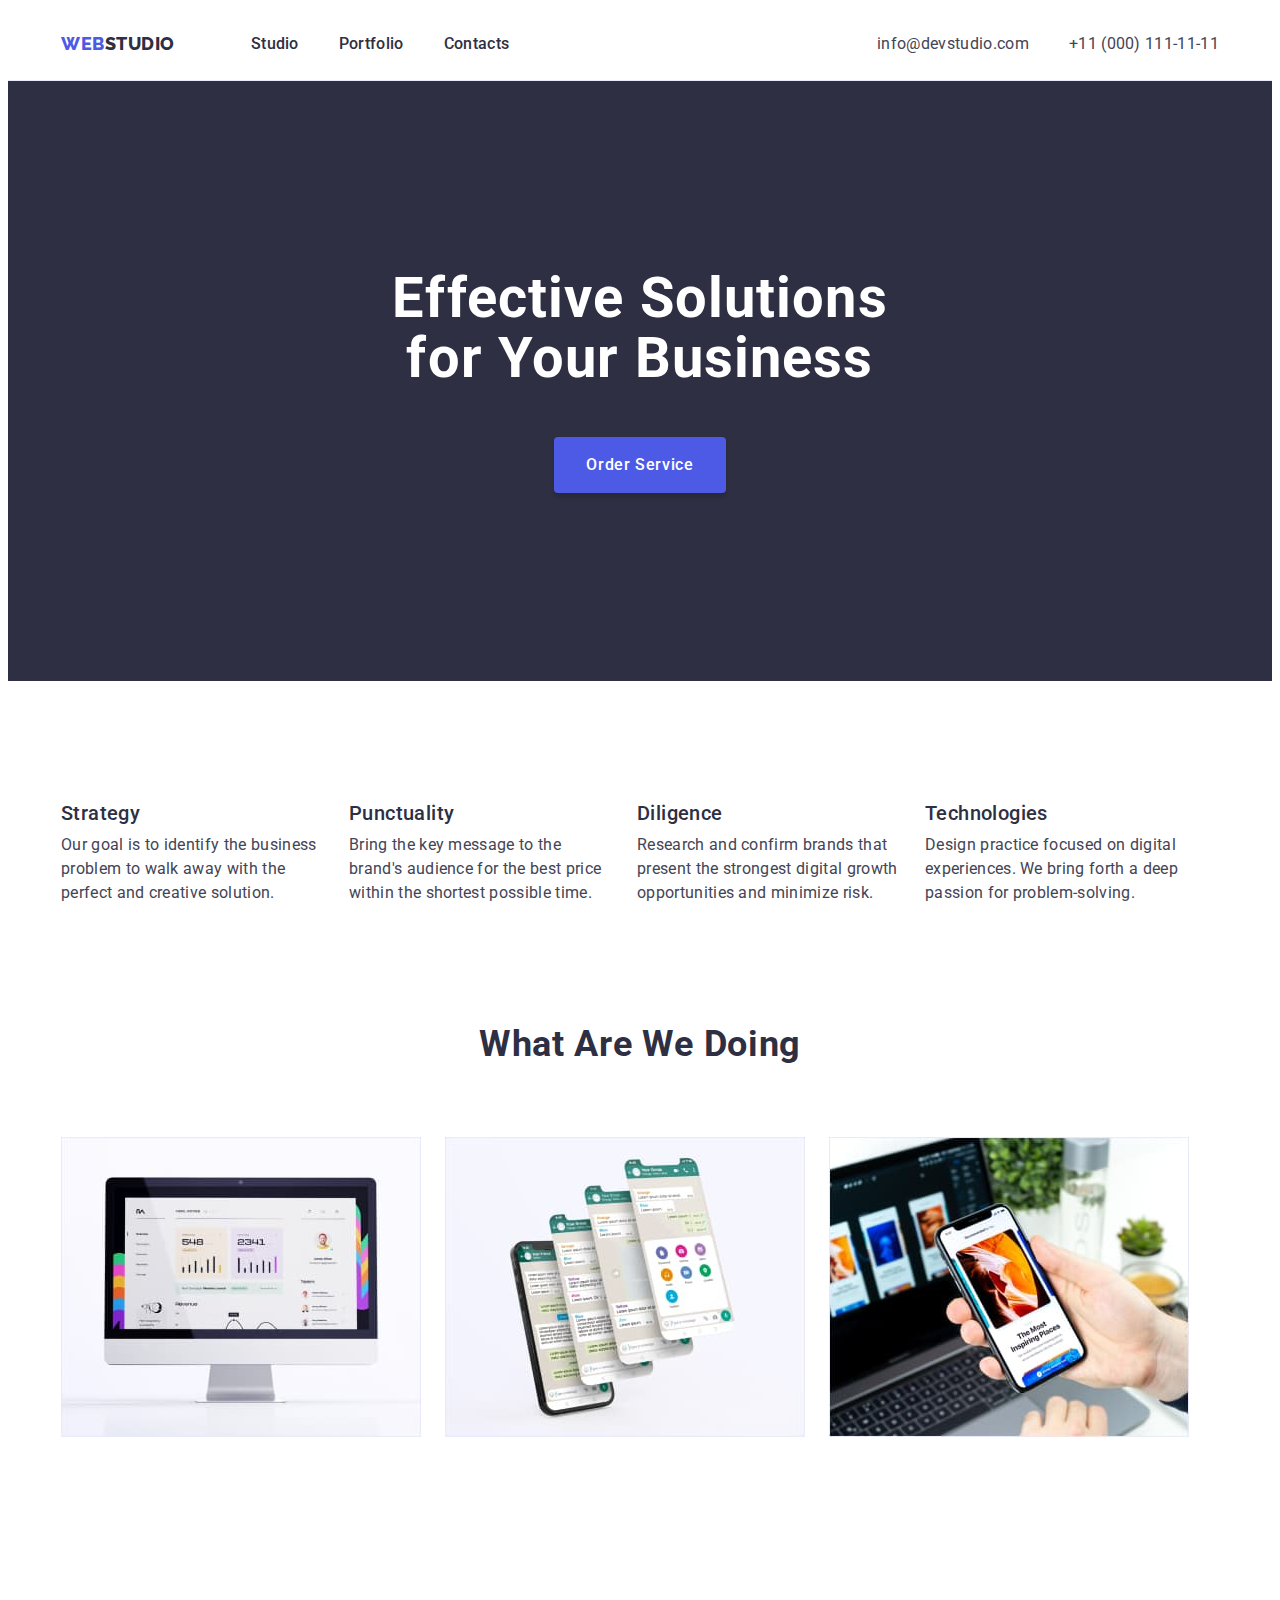
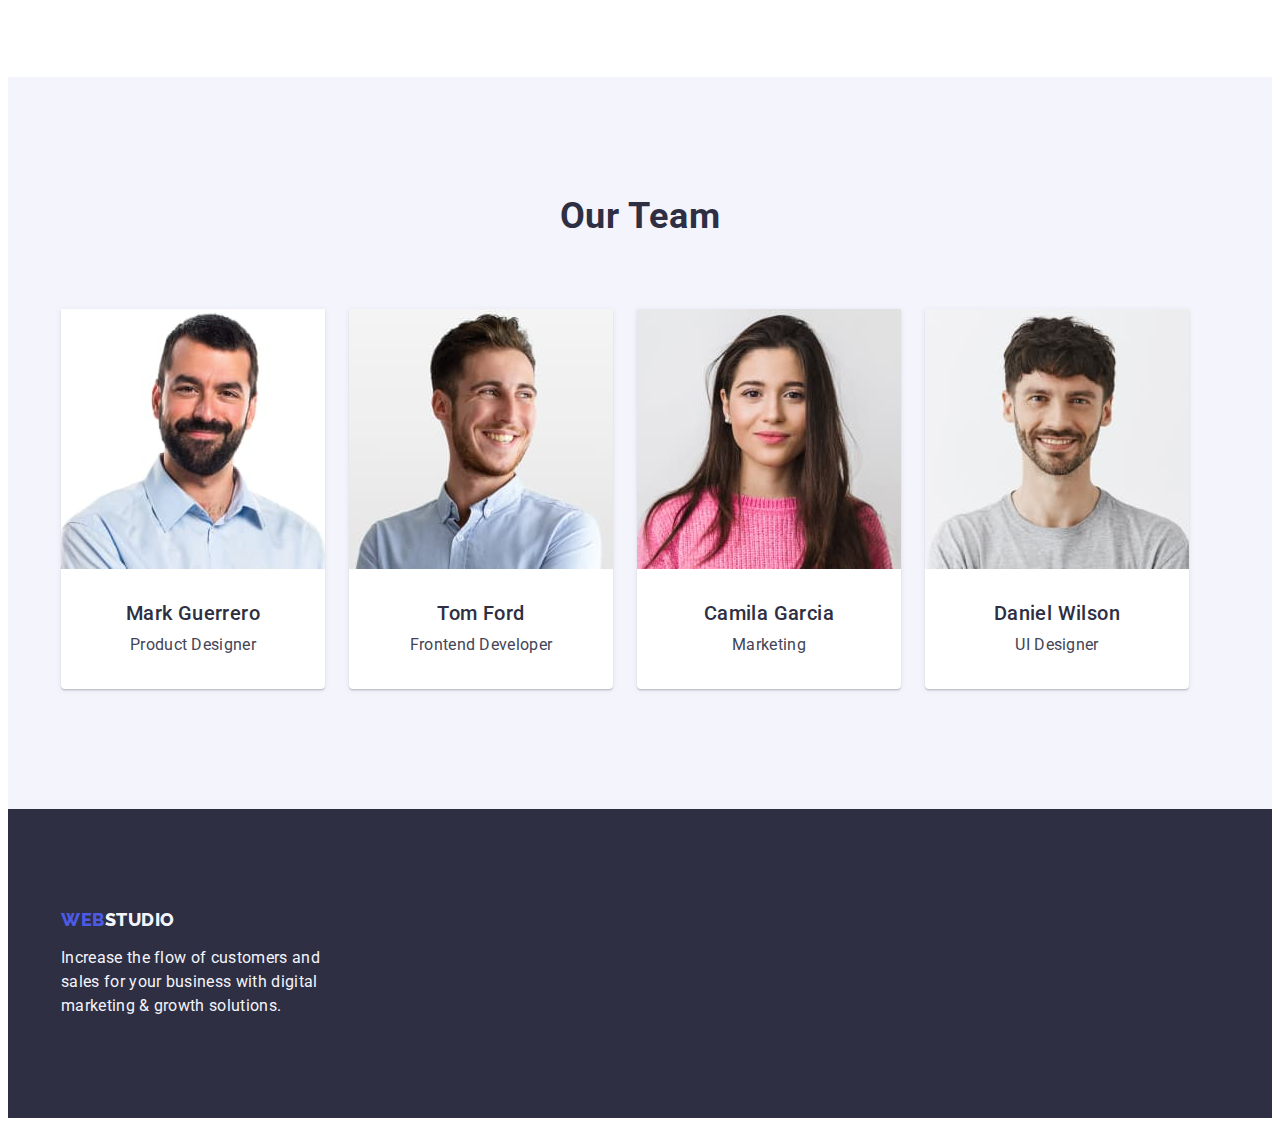
==== index.html @ 3fe398a9 "Initial commit" ====
<!DOCTYPE html>
<html lang="en">
  <head>
    <meta charset="UTF-8" />
    <meta http-equiv="X-UA-Compatible" content="IE=edge" />
    <meta name="viewport" content="width=device-width, initial-scale=1.0" />
    <title>WebStudio</title>
    <link rel="preconnect" href="https://fonts.googleapis.com" />
    <link rel="preconnect" href="https://fonts.gstatic.com" crossorigin />
    <link
      href="https://fonts.googleapis.com/css2?family=Raleway:wght@800&family=Roboto:wght@400;500;700&display=swap"
      rel="stylesheet"
    />
    <link
      rel="stylesheet"
      href="https://cdnjs.cloudflare.com/ajax/libs/modern-normalize/2.0.0/modern-normalize.min.css"
      integrity="sha512-4xo8blKMVCiXpTaLzQSLSw3KFOVPWhm/TRtuPVc4WG6kUgjH6J03IBuG7JZPkcWMxJ5huwaBpOpnwYElP/m6wg=="
      crossorigin="anonymous"
      referrerpolicy="no-referrer"
    />
    <link rel="stylesheet" href="./css/styles.css" />
  </head>
  <body>
    <header class="header">
      <div class="container">
        <nav class="navigation">
          <a href="./index.html" class="link logo"
            >Web<span class="logo-part">Studio</span></a
          >
          <ul class="list nav">
            <li class="list-item">
              <a class="link nav-item" href="./index.html">Studio</a>
            </li>
            <li class="list-item">
              <a class="link nav-item" href="./portfolio.html">Portfolio</a>
            </li>
            <li class="list-item">
              <a class="link nav-item" href="">Contacts</a>
            </li>
          </ul>
        </nav>
        <address class="address">
          <ul class="list address">
            <li class="address-item">
              <a href="mailto:info@devstudio.com" class="link address"
                >info@devstudio.com</a
              >
            </li>
            <li class="address-item">
              <a href="tel:+110001111111" class="link address"
                >+11 (000) 111-11-11</a
              >
            </li>
          </ul>
        </address>
      </div>
    </header>
    <main>
      <!-- Hero -->

      <section class="hero">
        <div class="container">
          <h1 class="hero-title">Effective Solutions for Your Business</h1>
          <button type="button" class="main-button">Order Service</button>
        </div>
      </section>

      <!-- Advantages -->

      <section class="characteristics">
        <div class="container">
          <h2 class="visually-hidden">Advantages</h2>
          <ul class="list list-characteristics">
            <li class="characteristics-item">
              <h3 class="advantages-title">Strategy</h3>
              <p class="advantages-description">
                Our goal is to identify the business problem to walk away with
                the perfect and creative solution.
              </p>
            </li>
            <li class="characteristics-item">
              <h3 class="advantages-title">Punctuality</h3>
              <p class="advantages-description">
                Bring the key message to the brand's audience for the best price
                within the shortest possible time.
              </p>
            </li>
            <li class="characteristics-item">
              <h3 class="advantages-title">Diligence</h3>
              <p class="advantages-description">
                Research and confirm brands that present the strongest digital
                growth opportunities and minimize risk.
              </p>
            </li>
            <li class="characteristics-item">
              <h3 class="advantages-title">Technologies</h3>
              <p class="advantages-description">
                Design practice focused on digital experiences. We bring forth a
                deep passion for problem-solving.
              </p>
            </li>
          </ul>
        </div>
      </section>

      <!-- What are we doing -->

      <section class="activities">
        <div class="container">
          <h2 class="section-header">What are we doing</h2>
          <ul class="list activities">
            <li class="activities-item">
              <img
                src="./images/main/wwad1.jpg"
                alt="desktop site"
                width="360"
                height="300"
                class="activities-pic"
              />
            </li>
            <li class="activities-item">
              <img
                src="./images/main/wwad2.jpg"
                alt="mobile app"
                width="360"
                height="300"
              />
            </li>
            <li class="activities-item">
              <img
                src="./images/main/wwad3.jpg"
                alt="mobile site"
                width="360"
                height="300"
              />
            </li>
          </ul>
        </div>
      </section>

      <!-- Our team -->

      <section class="team-section">
        <div class="container">
          <h2 class="section-header">Our Team</h2>
          <ul class="list team">
            <li class="employee-card">
              <img
                src="./images/main/emloyee-mark-guerrero.jpg"
                alt="emloyee mark guerrero"
                width="264"
                height="260"
                class="employee-photo"
              />
              <div class="employee-description">
                <h3 class="employee">Mark Guerrero</h3>
                <p class="possition">Product Designer</p>
              </div>
            </li>
            <li class="employee-card">
              <img
                src="./images/main/employee-tom-ford.jpg"
                alt="employee tom ford"
                width="264"
                height="260"
                class="employee-photo"
              />
              <div class="employee-description">
                <h3 class="employee">Tom Ford</h3>
                <p class="possition">Frontend Developer</p>
              </div>
            </li>
            <li class="employee-card">
              <img
                src="./images/main/emloyee-camila-garcia.jpg"
                alt="emloyee camila garcia"
                width="264"
                height="260"
                class="employee-photo"
              />
              <div class="employee-description">
                <h3 class="employee">Camila Garcia</h3>
                <p class="possition">Marketing</p>
              </div>
            </li>
            <li class="employee-card">
              <img
                src="./images/main/employee-daniel-wilson.jpg"
                alt="employee daniel wilson"
                width="264"
                height="260"
                class="employee-photo"
              />
              <div class="employee-description">
                <h3 class="employee">Daniel Wilson</h3>
                <p class="possition">UI Designer</p>
              </div>
            </li>
          </ul>
        </div>
      </section>
    </main>
    <footer class="footer">
      <div class="container">
        <a href="./index.html" class="link logo"
          >Web<span class="logo-part-bottom">Studio</span></a
        >
        <p class="footer-text">
          Increase the flow of customers and sales for your business with
          digital marketing & growth solutions.
        </p>
      </div>
    </footer>
  </body>
</html>
---- css/styles.css ----
/* Colors */

/* --accent-color: #4D5AE5;
 --dark-background-color: #2E2F42;
 --main-background-color: #FFFFFF; 
 --light-background-color: #F4F4FD;
 --light-accent-color: #E7E9FC;
 --text-color: #434455 */

:root {
  --accent-color: #4d5ae5;
  --dark-background-color: #2e2f42;
  --main-background-color: #ffffff;
  --light-background-color: #f4f4fd;
  --light-accent-color: #e7e9fc;
  --text-color: #434455;
  --active: #404bbf;
}

body {
  background-color: var(--main-background-color);
  font-family: Roboto, sans-serif;
  color: var(--text-color);
}

.link {
  text-decoration: none;
}

.list {
  list-style: none;
}

p,
h1,
h2,
h3,
h4,
h5,
h6,
ul,
ol {
  margin: 0;
  padding: 0;
}

img {
  display: block;
}

.container {
  width: 1158px;
  padding-left: 15px;
  padding-right: 15px;
  margin: 0 auto;
  /* outline: 2px solid tomato; */
}
/* Header */

.header {
  border-bottom: 1px solid var(--light-accent-color);
}

.header .container {
  display: flex;
  justify-content: space-between;
  align-items: center;
}

.logo {
  font-family: "Raleway", sans-serif;
  text-decoration: none;
  font-weight: 800;
  font-size: 18px;
  line-height: 1.17;
  letter-spacing: 0.03em;
  text-transform: uppercase;
  color: var(--accent-color);
}

.logo .logo-part {
  color: var(--dark-background-color);
}

.link.logo {
  margin-right: 76px;
}

.navigation {
  display: flex;
  align-items: center;
}

.nav-item {
  display: block;
  padding-top: 24px;
  padding-bottom: 24px;
  font-weight: 500;
  font-size: 16px;
  line-height: 1.5;
  letter-spacing: 0.02em;
  text-transform: capitalize;
  color: var(--dark-background-color);
}

.nav-item:hover,
.nav-item:focus {
  color: var(--active);
}

.list.nav {
  display: flex;
}

.list-item:not(:last-child) {
  margin-right: 40px;
}

.address {
  font-style: normal;
  font-size: 1.5;
  line-height: 24px;
  letter-spacing: 0.02em;
  color: var(--text-color);
}

.address:hover,
.address:focus {
  color: var(--active);
}

.list.address {
  display: flex;
}

.address-item:not(:last-child) {
  margin-right: 40px;
}

/* Hero */

.hero {
  background-color: var(--dark-background-color);
  padding-top: 188px;
  padding-bottom: 188px;
}

.hero-title {
  font-weight: 700;
  font-size: 56px;
  line-height: 1.07;
  letter-spacing: 0.02em;
  text-align: center;
  color: var(--main-background-color);
  max-width: 496px;
  margin: 0 auto 48px;
}

.main-button {
  display: block;
  padding: 16px 32px;
  margin: 0 auto;
  height: 56;
  min-width: 169px;

  font-family: "Roboto", sans-serif;
  font-weight: 500;
  font-size: 16px;
  line-height: 1.5;
  letter-spacing: 0.04em;
  text-align: center;

  color: var(--main-background-color);
  background-color: var(--accent-color);
  box-shadow: 0px 4px 4px rgba(0, 0, 0, 0.15);
  border-radius: 4px;
  border: none;
  cursor: pointer;
}

.main-button:hover,
.main-button:focus {
  background-color: var(--active);
  cursor: pointer;
}

/* Advantages */

.visually-hidden {
  position: absolute;
  width: 1px;
  height: 1px;
  margin: -1px;
  border: 0;
  padding: 0;
  white-space: nowrap;
  clip-path: inset(100%);
  clip: rect(0 0 0 0);
  overflow: hidden;
}

.advantages-title {
  font-weight: 500;
  font-size: 20px;
  line-height: 1.2;
  letter-spacing: 0.02em;
  color: var(--dark-background-color);
  margin-bottom: 8px;
}

.advantages-description {
  font-size: 16px;
  line-height: 1.5;
  letter-spacing: 0.02em;
  color: var(--text-color);
  width: 264px;
}

.list-characteristics {
  display: flex;
  gap: 24px;
}

.characteristics {
  padding-top: 120px;
  padding-bottom: 120px;
}

/* What are we doing */

.activities {
  padding-bottom: 120px;
}

.list.activities {
  display: flex;
  /* justify-content: space-between; */
  gap: 24px;
}

.activities-pic {
  display: block;
}

/* Our team */

.list.team {
  display: flex;
  gap: 24px;
}

.team-section {
  background-color: var(--light-background-color);
  padding: 120px 0;
}

.section-header {
  font-weight: 700;
  font-size: 36px;
  line-height: 1.11;
  text-align: center;
  letter-spacing: 0.02em;
  text-transform: capitalize;
  color: var(--dark-background-color);
  margin: 0 auto 72px;
}

.employee-card {
  background-color: var(--main-background-color);
  box-shadow: 0px 1px 6px rgba(46, 47, 66, 0.08),
    0px 1px 1px rgba(46, 47, 66, 0.16), 0px 2px 1px rgba(46, 47, 66, 0.08);
  border-radius: 0px 0px 4px 4px;
}

.employee-description {
  padding: 32px 16px;
}

.employee {
  font-weight: 500;
  font-size: 20px;
  line-height: 1.2;
  text-align: center;
  letter-spacing: 0.02em;
  color: var(--dark-background-color);
  margin-bottom: 8px;
}

.possition {
  font-size: 16px;
  line-height: 1.5;
  text-align: center;
  letter-spacing: 0.02em;
  color: var(--text-color);
}

/* Footer */

.footer .link.logo {
  display: inline-block;
  margin-bottom: 16px;
  margin-right: 0;
}

.footer {
  background-color: var(--dark-background-color);
  padding-top: 100px;
  padding-bottom: 100px;
}

.logo-part-bottom {
  color: var(--light-background-color);
}

.footer-text {
  font-size: 16px;
  line-height: 1.5;
  letter-spacing: 0.02em;
  color: var(--light-background-color);
  width: 264px;
}

/* Portfolio */

.portfolio-section {
  padding-top: 96px;
  padding-bottom: 120px;
}

.filter.list {
  display: flex;
  margin-bottom: 72px;
  justify-content: center;
  gap: 24px;
}

.portfolio-button {
  font-family: "Roboto", sans-serif;
  font-weight: 500;
  font-size: 16px;
  line-height: 1.5;
  text-align: center;
  letter-spacing: 0.04em;
  color: var(--accent-color);
  background-color: var(--light-background-color);
  border: 1px solid var(--light-accent-color);
  border-radius: 4px;
  padding: 12px 24px;
}

.portfolio-button:hover,
.portfolio-button:focus {
  color: var(--main-background-color);
  background-color: var(--active);
  cursor: pointer;
  border: 1px solid transparent;
  box-shadow: 0px 3px 1px rgba(0, 0, 0, 0.1), 0px 2px 1px rgba(0, 0, 0, 0.08),
    0px 2px 2px rgba(0, 0, 0, 0.12);
}

.list.portfolio {
  display: flex;
  flex-wrap: wrap;
  row-gap: 48px;
  column-gap: 24px;
  /* margin-bottom: 120px; */
}

.card {
  flex-basis: calc((100% - 48px) / 3);
}

.card-picture {
  display: block;
}

.card-descr {
  /* padding-top: 32px;
  padding-bottom: 32px;
  padding-left: 16px; */
  padding: 32px 16px;
  border-left: 1px solid var(--light-accent-color);
  border-right: 1px solid var(--light-accent-color);
  border-bottom: 1px solid var(--light-accent-color);
}

.cart-title {
  font-weight: 500;
  font-size: 20px;
  line-height: 1.2;
  letter-spacing: 0.02em;
  color: var(--dark-background-color);
  margin-bottom: 8px;
}

.card-text {
  font-size: 16px;
  line-height: 1.5;
  letter-spacing: 0.02em;
  color: var(--text-color);
}
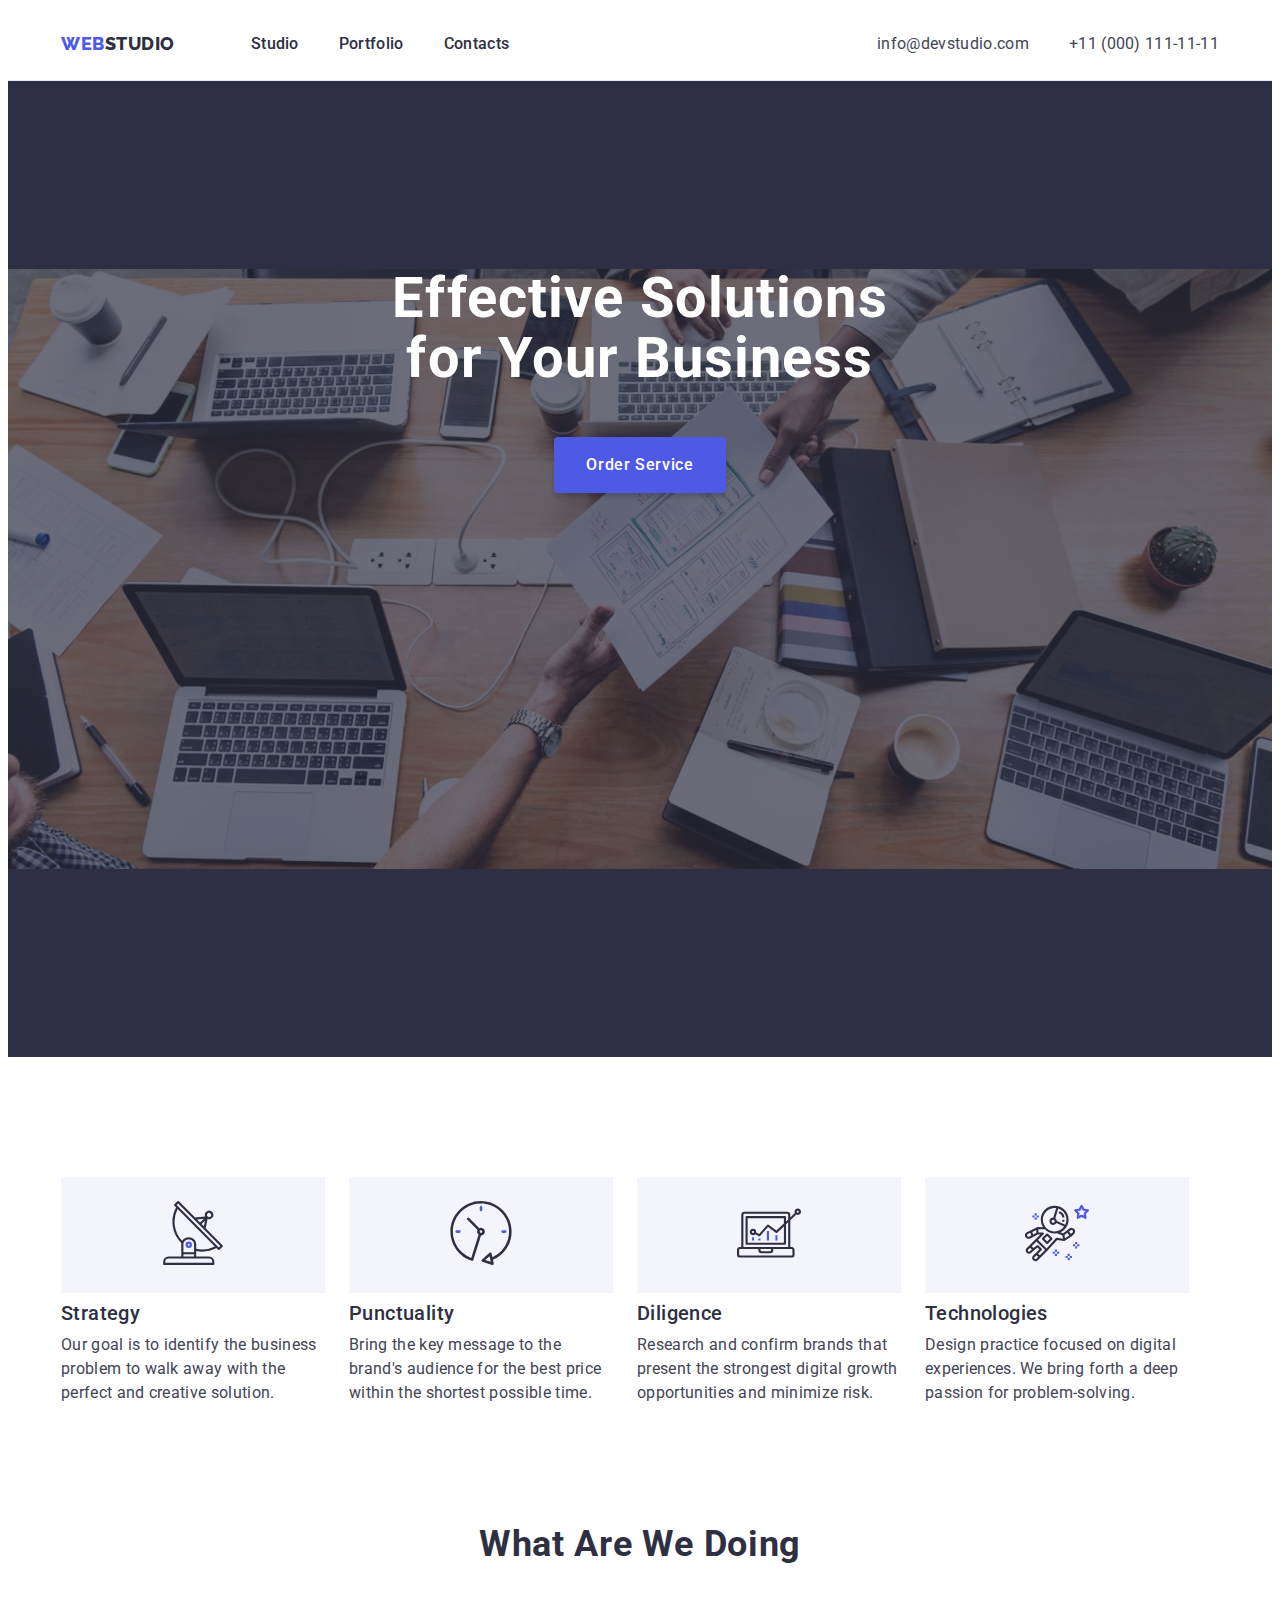
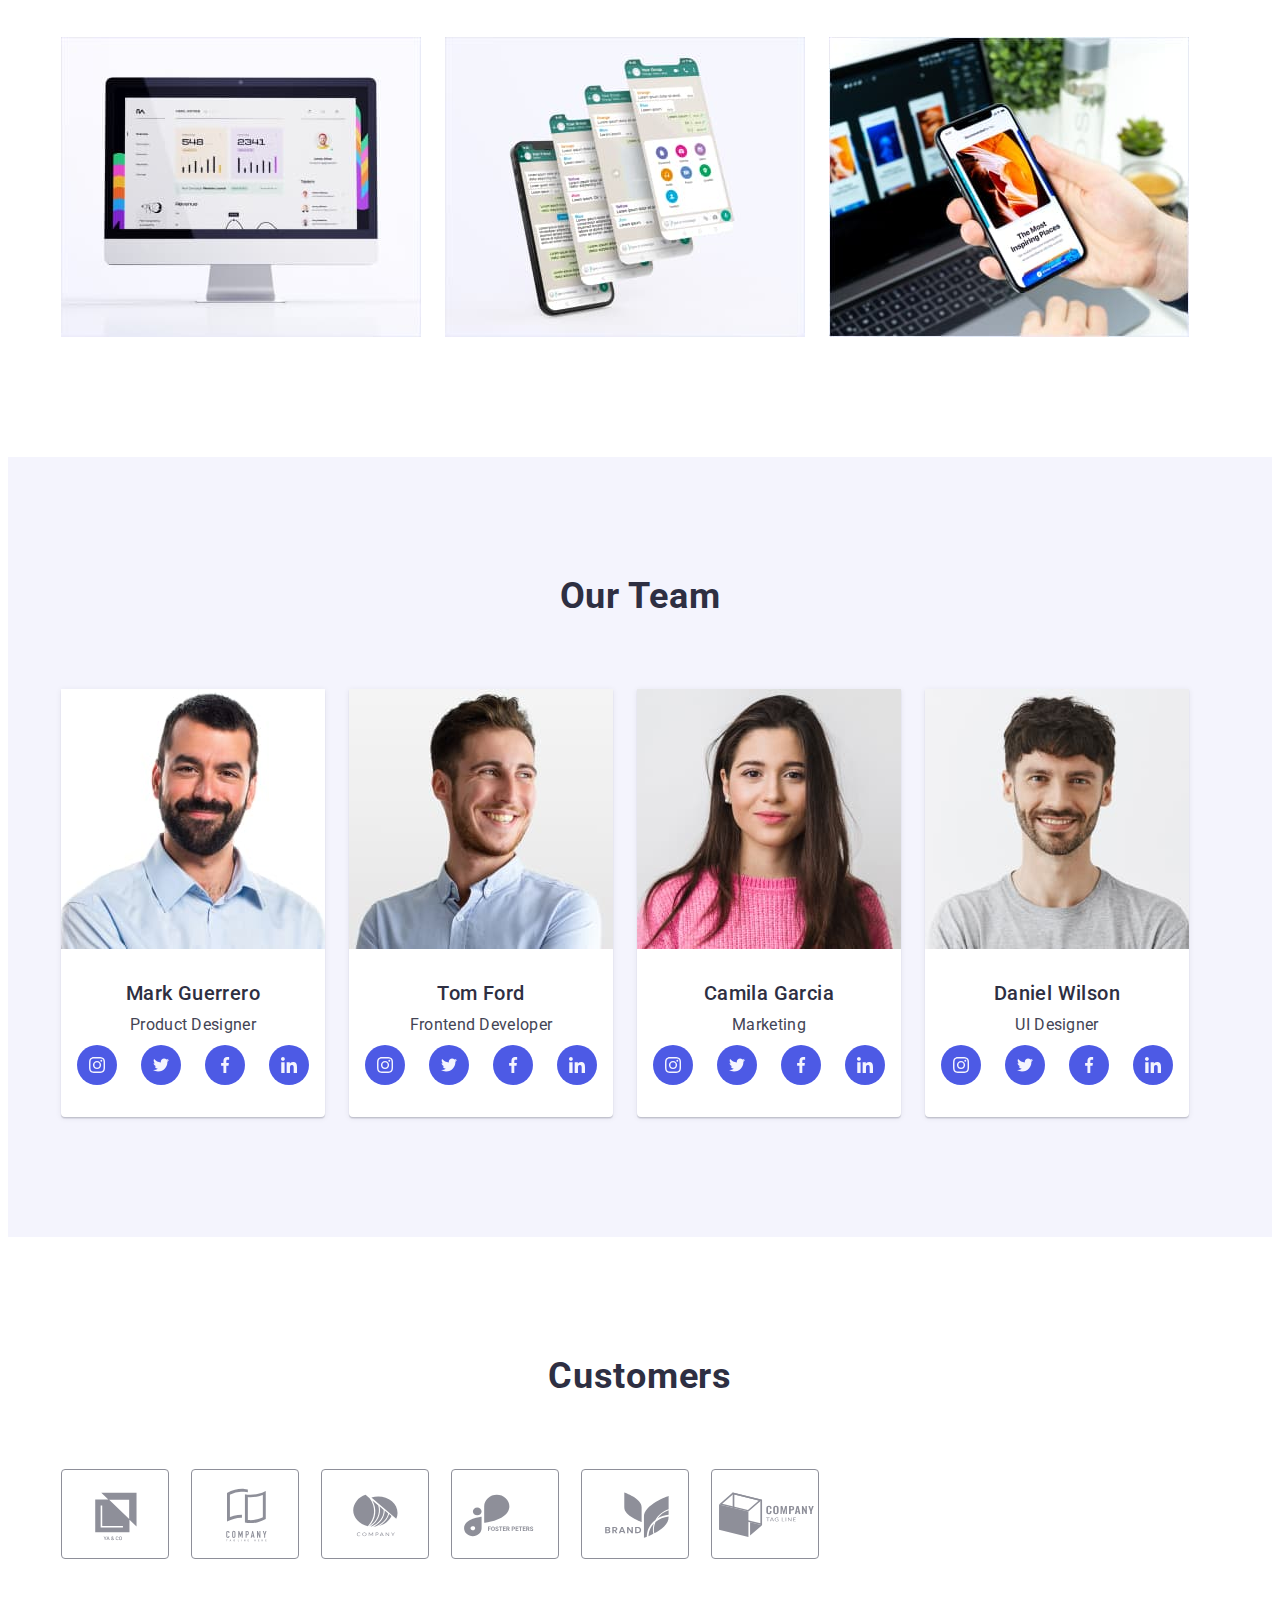
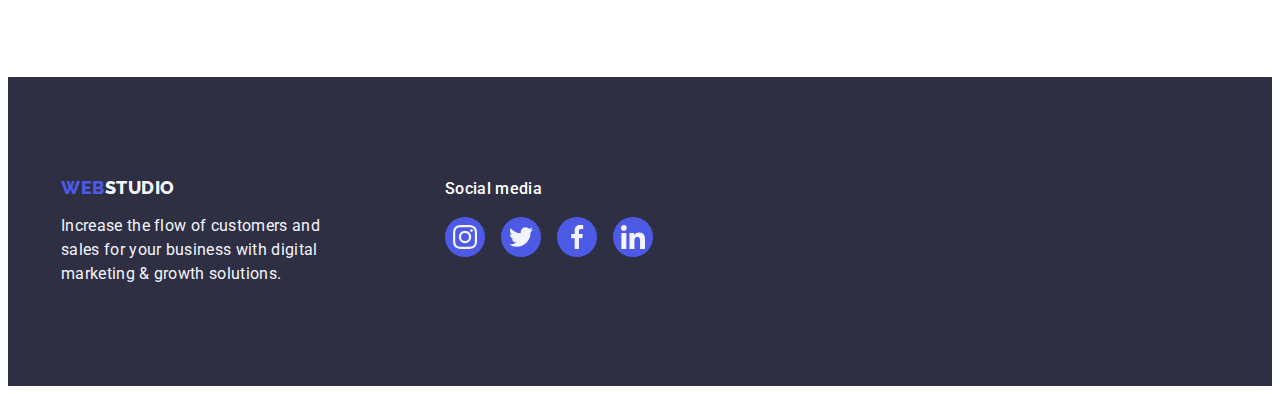
==== commit 0d94056e: "hw_4" ====
--- a/index.html
+++ b/index.html
@@ -72,6 +72,11 @@
           <h2 class="visually-hidden">Advantages</h2>
           <ul class="list list-characteristics">
             <li class="characteristics-item">
+              <div class="characteristics-icon">
+                <svg width="64px" height="64px">
+                  <use href="./images/symbol-defs.svg#antenna"></use>
+                </svg>
+              </div>
               <h3 class="advantages-title">Strategy</h3>
               <p class="advantages-description">
                 Our goal is to identify the business problem to walk away with
@@ -79,6 +84,11 @@
               </p>
             </li>
             <li class="characteristics-item">
+              <div class="characteristics-icon">
+                <svg width="64px" height="64px">
+                  <use href="./images/symbol-defs.svg#clock"></use>
+                </svg>
+              </div>
               <h3 class="advantages-title">Punctuality</h3>
               <p class="advantages-description">
                 Bring the key message to the brand's audience for the best price
@@ -86,6 +96,11 @@
               </p>
             </li>
             <li class="characteristics-item">
+              <div class="characteristics-icon">
+                <svg width="64px" height="64px">
+                  <use href="./images/symbol-defs.svg#diagram"></use>
+                </svg>
+              </div>
               <h3 class="advantages-title">Diligence</h3>
               <p class="advantages-description">
                 Research and confirm brands that present the strongest digital
@@ -93,6 +108,11 @@
               </p>
             </li>
             <li class="characteristics-item">
+              <div class="characteristics-icon">
+                <svg width="64px" height="64px">
+                  <use href="./images/symbol-defs.svg#astronaut"></use>
+                </svg>
+              </div>
               <h3 class="advantages-title">Technologies</h3>
               <p class="advantages-description">
                 Design practice focused on digital experiences. We bring forth a
@@ -108,7 +128,7 @@
       <section class="activities">
         <div class="container">
           <h2 class="section-header">What are we doing</h2>
-          <ul class="list activities">
+          <ul class="list list-activities">
             <li class="activities-item">
               <img
                 src="./images/main/wwad1.jpg"
@@ -140,10 +160,10 @@
 
       <!-- Our team -->
 
-      <section class="team-section">
+      <section class="team">
         <div class="container">
           <h2 class="section-header">Our Team</h2>
-          <ul class="list team">
+          <ul class="list list-team">
             <li class="employee-card">
               <img
                 src="./images/main/emloyee-mark-guerrero.jpg"
@@ -155,6 +175,56 @@
               <div class="employee-description">
                 <h3 class="employee">Mark Guerrero</h3>
                 <p class="possition">Product Designer</p>
+                <ul class="list list-social-links">
+                  <li class="social-links-item">
+                    <a
+                      class="link social-link"
+                      href=""
+                      target="_blank"
+                      rel="noopener no-referrer"
+                    >
+                      <svg class="social-link-icon" width="16px" height="16px">
+                        <use href="./images/symbol-defs.svg#instagram"></use>
+                      </svg>
+                    </a>
+                  </li>
+                  <li class="social-links-item">
+                    <a
+                      class="link social-link"
+                      href=""
+                      target="_blank"
+                      rel="noopener no-referrer"
+                    >
+                      <svg class="social-link-icon" width="16px" height="16px">
+                        <use href="./images/symbol-defs.svg#twitter"></use>
+                      </svg>
+                    </a>
+                  </li>
+                  <li class="social-links-item">
+                    <a
+                      class="link social-link"
+                      href=""
+                      target="_blank"
+                      rel="noopener no-referrer"
+                    >
+                      <svg class="social-link-icon" width="16px" height="16px">
+                        <use href="./images/symbol-defs.svg#facebook"></use>
+                      </svg>
+                    </a>
+                  </li>
+                  <li class="social-links-item">
+                    <a
+                      class="link social-link"
+                      href=""
+                      target="_blank"
+                      rel="noopener no-referrer"
+                    >
+                      <svg class="social-link-icon" width="16px" height="16px">
+                        <use href="./images/symbol-defs.svg#linkedin"></use>
+                      </svg>
+                    </a>
+                  </li>
+                </ul>
               </div>
             </li>
             <li class="employee-card">
@@ -168,6 +238,56 @@
               <div class="employee-description">
                 <h3 class="employee">Tom Ford</h3>
                 <p class="possition">Frontend Developer</p>
+                <ul class="list list-social-links">
+                  <li class="social-links-item">
+                    <a
+                      class="link social-link"
+                      href=""
+                      target="_blank"
+                      rel="noopener no-referrer"
+                    >
+                      <svg class="social-link-icon" width="16px" height="16px">
+                        <use href="./images/symbol-defs.svg#instagram"></use>
+                      </svg>
+                    </a>
+                  </li>
+                  <li class="social-links-item">
+                    <a
+                      class="link social-link"
+                      href=""
+                      target="_blank"
+                      rel="noopener no-referrer"
+                    >
+                      <svg class="social-link-icon" width="16px" height="16px">
+                        <use href="./images/symbol-defs.svg#twitter"></use>
+                      </svg>
+                    </a>
+                  </li>
+                  <li class="social-links-item">
+                    <a
+                      class="link social-link"
+                      href=""
+                      target="_blank"
+                      rel="noopener no-referrer"
+                    >
+                      <svg class="social-link-icon" width="16px" height="16px">
+                        <use href="./images/symbol-defs.svg#facebook"></use>
+                      </svg>
+                    </a>
+                  </li>
+                  <li class="social-links-item">
+                    <a
+                      class="link social-link"
+                      href=""
+                      target="_blank"
+                      rel="noopener no-referrer"
+                    >
+                      <svg class="social-link-icon" width="16px" height="16px">
+                        <use href="./images/symbol-defs.svg#linkedin"></use>
+                      </svg>
+                    </a>
+                  </li>
+                </ul>
               </div>
             </li>
             <li class="employee-card">
@@ -181,6 +301,56 @@
               <div class="employee-description">
                 <h3 class="employee">Camila Garcia</h3>
                 <p class="possition">Marketing</p>
+                <ul class="list list-social-links">
+                  <li class="social-links-item">
+                    <a
+                      class="link social-link"
+                      href=""
+                      target="_blank"
+                      rel="noopener no-referrer"
+                    >
+                      <svg class="social-link-icon" width="16px" height="16px">
+                        <use href="./images/symbol-defs.svg#instagram"></use>
+                      </svg>
+                    </a>
+                  </li>
+                  <li class="social-links-item">
+                    <a
+                      class="link social-link"
+                      href=""
+                      target="_blank"
+                      rel="noopener no-referrer"
+                    >
+                      <svg class="social-link-icon" width="16px" height="16px">
+                        <use href="./images/symbol-defs.svg#twitter"></use>
+                      </svg>
+                    </a>
+                  </li>
+                  <li class="social-links-item">
+                    <a
+                      class="link social-link"
+                      href=""
+                      target="_blank"
+                      rel="noopener no-referrer"
+                    >
+                      <svg class="social-link-icon" width="16px" height="16px">
+                        <use href="./images/symbol-defs.svg#facebook"></use>
+                      </svg>
+                    </a>
+                  </li>
+                  <li class="social-links-item">
+                    <a
+                      class="link social-link"
+                      href=""
+                      target="_blank"
+                      rel="noopener no-referrer"
+                    >
+                      <svg class="social-link-icon" width="16px" height="16px">
+                        <use href="./images/symbol-defs.svg#linkedin"></use>
+                      </svg>
+                    </a>
+                  </li>
+                </ul>
               </div>
             </li>
             <li class="employee-card">
@@ -194,21 +364,211 @@
               <div class="employee-description">
                 <h3 class="employee">Daniel Wilson</h3>
                 <p class="possition">UI Designer</p>
-              </div>
+                <ul class="list list-social-links">
+                  <li class="social-links-item">
+                    <a
+                      class="link social-link"
+                      href=""
+                      target="_blank"
+                      rel="noopener no-referrer"
+                    >
+                      <svg class="social-link-icon" width="16px" height="16px">
+                        <use href="./images/symbol-defs.svg#instagram"></use>
+                      </svg>
+                    </a>
+                  </li>
+                  <li class="social-links-item">
+                    <a
+                      class="link social-link"
+                      href=""
+                      target="_blank"
+                      rel="noopener no-referrer"
+                    >
+                      <svg class="social-link-icon" width="16px" height="16px">
+                        <use href="./images/symbol-defs.svg#twitter"></use>
+                      </svg>
+                    </a>
+                  </li>
+                  <li class="social-links-item">
+                    <a
+                      class="link social-link"
+                      href=""
+                      target="_blank"
+                      rel="noopener no-referrer"
+                    >
+                      <svg class="social-link-icon" width="16px" height="16px">
+                        <use href="./images/symbol-defs.svg#facebook"></use>
+                      </svg>
+                    </a>
+                  </li>
+                  <li class="social-links-item">
+                    <a
+                      class="link social-link"
+                      href=""
+                      target="_blank"
+                      rel="noopener no-referrer"
+                    >
+                      <svg class="social-link-icon" width="16px" height="16px">
+                        <use href="./images/symbol-defs.svg#linkedin"></use>
+                      </svg>
+                    </a>
+                  </li>
+                </ul>
+              </div>
+            </li>
+          </ul>
+        </div>
+      </section>
+
+      <!-- Customers -->
+
+      <section class="clients">
+        <div class="container">
+          <h2 class="section-header">Customers</h2>
+          <ul class="list list-customers">
+            <li class="customer-card">
+              <a
+                href=""
+                class="link customer-link"
+                target="_blank"
+                rel="noopener no-referrer"
+              >
+                <svg class="customer-icon" width="104px" hight="56px">
+                  <use href="./images/symbol-defs.svg#partner-1"></use>
+                </svg>
+              </a>
+            </li>
+            <li class="customer-card">
+              <a
+                href=""
+                class="link customer-link"
+                target="_blank"
+                rel="noopener no-referrer"
+              >
+                <svg class="customer-icon" width="104px" hight="56px">
+                  <use href="./images/symbol-defs.svg#partner-2"></use>
+                </svg>
+              </a>
+            </li>
+            <li class="customer-card">
+              <a
+                href=""
+                class="link customer-link"
+                target="_blank"
+                rel="noopener no-referrer"
+              >
+                <svg class="customer-icon" width="104px" hight="56px">
+                  <use href="./images/symbol-defs.svg#partner-3"></use>
+                </svg>
+              </a>
+            </li>
+            <li class="customer-card">
+              <a
+                href=""
+                class="link customer-link"
+                target="_blank"
+                rel="noopener no-referrer"
+              >
+                <svg class="customer-icon" width="104px" hight="56px">
+                  <use href="./images/symbol-defs.svg#partner-4"></use>
+                </svg>
+              </a>
+            </li>
+            <li class="customer-card">
+              <a
+                href=""
+                class="link customer-link"
+                target="_blank"
+                rel="noopener no-referrer"
+              >
+                <svg class="customer-icon" width="104px" hight="56px">
+                  <use href="./images/symbol-defs.svg#partner-5"></use>
+                </svg>
+              </a>
+            </li>
+            <li class="customer-card">
+              <a
+                href=""
+                class="link customer-link"
+                target="_blank"
+                rel="noopener no-referrer"
+              >
+                <svg class="customer-icon" width="104px" hight="56px">
+                  <use href="./images/symbol-defs.svg#partner-6"></use>
+                </svg>
+              </a>
             </li>
           </ul>
         </div>
       </section>
     </main>
+
+    <!-- Footer -->
+
     <footer class="footer">
-      <div class="container">
-        <a href="./index.html" class="link logo"
-          >Web<span class="logo-part-bottom">Studio</span></a
-        >
-        <p class="footer-text">
-          Increase the flow of customers and sales for your business with
-          digital marketing & growth solutions.
-        </p>
+      <div class="container footer-container">
+        <div class="footer-section-1">
+          <a href="./index.html" class="link logo"
+            >Web<span class="logo-part-bottom">Studio</span></a
+          >
+          <p class="footer-text">
+            Increase the flow of customers and sales for your business with
+            digital marketing & growth solutions.
+          </p>
+        </div>
+        <div class="footer-section-2">
+          <p class="footer-section-title">Social media</p>
+          <ul class="list list-social-links">
+            <li class="social-links-item">
+              <a
+                class="link social-link"
+                href=""
+                target="_blank"
+                rel="noopener no-referrer"
+              >
+                <svg class="social-link-icon" width="24px" height="24px">
+                  <use href="./images/symbol-defs.svg#instagram"></use>
+                </svg>
+              </a>
+            </li>
+            <li class="social-links-item">
+              <a
+                class="link social-link"
+                href=""
+                target="_blank"
+                rel="noopener no-referrer"
+              >
+                <svg class="social-link-icon" width="24px" height="24px">
+                  <use href="./images/symbol-defs.svg#twitter"></use>
+                </svg>
+              </a>
+            </li>
+            <li class="social-links-item">
+              <a
+                class="link social-link"
+                href=""
+                target="_blank"
+                rel="noopener no-referrer"
+              >
+                <svg class="social-link-icon" width="24px" height="24px">
+                  <use href="./images/symbol-defs.svg#facebook"></use>
+                </svg>
+              </a>
+            </li>
+            <li class="social-links-item">
+              <a
+                class="link social-link"
+                href=""
+                target="_blank"
+                rel="noopener no-referrer"
+              >
+                <svg class="social-link-icon" width="24px" height="24px">
+                  <use href="./images/symbol-defs.svg#linkedin"></use>
+                </svg>
+              </a>
+            </li>
+          </ul>
+        </div>
       </div>
     </footer>
   </body>
--- a/css/styles.css
+++ b/css/styles.css
@@ -15,6 +15,8 @@
   --light-accent-color: #e7e9fc;
   --text-color: #434455;
   --active: #404bbf;
+  --customers-color: #8e8f99;
+  --footer-active-color: #31d0aa;
 }
 
 body {
@@ -55,6 +57,7 @@
   margin: 0 auto;
   /* outline: 2px solid tomato; */
 }
+
 /* Header */
 
 .header {
@@ -141,6 +144,16 @@
 
 .hero {
   background-color: var(--dark-background-color);
+  background-image: linear-gradient(
+      rgba(46, 47, 66, 0.7),
+      rgba(46, 47, 66, 0.7)
+    ),
+    url(../images/main/hero.jpeg);
+  background-repeat: no-repeat;
+  background-position: center;
+  height: 600px;
+  max-width: 1440px;
+  margin: 0 auto;
   padding-top: 188px;
   padding-bottom: 188px;
 }
@@ -226,15 +239,20 @@
   padding-bottom: 120px;
 }
 
+.characteristics-icon {
+  padding: 24px 100px;
+  margin-bottom: 8px;
+  background-color: var(--light-background-color);
+}
+
 /* What are we doing */
 
 .activities {
   padding-bottom: 120px;
 }
 
-.list.activities {
-  display: flex;
-  /* justify-content: space-between; */
+.list-activities {
+  display: flex;
   gap: 24px;
 }
 
@@ -244,12 +262,12 @@
 
 /* Our team */
 
-.list.team {
+.list-team {
   display: flex;
   gap: 24px;
 }
 
-.team-section {
+.team {
   background-color: var(--light-background-color);
   padding: 120px 0;
 }
@@ -292,6 +310,69 @@
   text-align: center;
   letter-spacing: 0.02em;
   color: var(--text-color);
+  margin-bottom: 8px;
+}
+
+.list-social-links {
+  display: flex;
+  justify-content: center;
+  gap: 24px;
+}
+
+.social-links-item {
+  width: 40px;
+  height: 40px;
+}
+
+.social-link {
+  display: flex;
+  justify-content: center;
+  align-items: center;
+  width: 100%;
+  height: 100%;
+  background-color: var(--accent-color);
+  border-radius: 50%;
+}
+
+.social-link:hover {
+  background-color: var(--active);
+}
+
+/* Customers */
+
+.clients {
+  padding-top: 120px;
+  padding-bottom: 120px;
+}
+
+.list-customers {
+  display: flex;
+  gap: 24px;
+}
+
+.customer-card {
+  width: calc((100%-120px) / 6);
+  height: 88px;
+}
+
+.customer-link {
+  display: flex;
+  justify-content: center;
+  align-items: center;
+  width: 100%;
+  height: 100%;
+  border: 1px solid var(--customers-color);
+  border-radius: 4px;
+  color: var(--customers-color);
+}
+
+.customer-link:hover {
+  border-color: var(--active);
+  color: var(--active);
+}
+
+.customer-icon {
+  fill: currentColor;
 }
 
 /* Footer */
@@ -308,6 +389,14 @@
   padding-bottom: 100px;
 }
 
+.footer-container {
+  display: flex;
+}
+
+.footer-section-1 {
+  margin-right: 120px;
+}
+
 .logo-part-bottom {
   color: var(--light-background-color);
 }
@@ -318,6 +407,35 @@
   letter-spacing: 0.02em;
   color: var(--light-background-color);
   width: 264px;
+}
+
+.footer-section-title {
+  font-weight: 500;
+  font-size: 16px;
+  line-height: 1.5;
+  letter-spacing: 0.02em;
+  color: var(--main-background-color);
+  margin-bottom: 16px;
+}
+
+.footer .list-social-links {
+  display: flex;
+  justify-content: center;
+  gap: 16px;
+}
+
+.social-link {
+  display: flex;
+  justify-content: center;
+  align-items: center;
+  width: 100%;
+  height: 100%;
+  background-color: var(--accent-color);
+  border-radius: 50%;
+}
+
+.footer .social-link:hover {
+  background-color: var(--footer-active-color);
 }
 
 /* Portfolio */
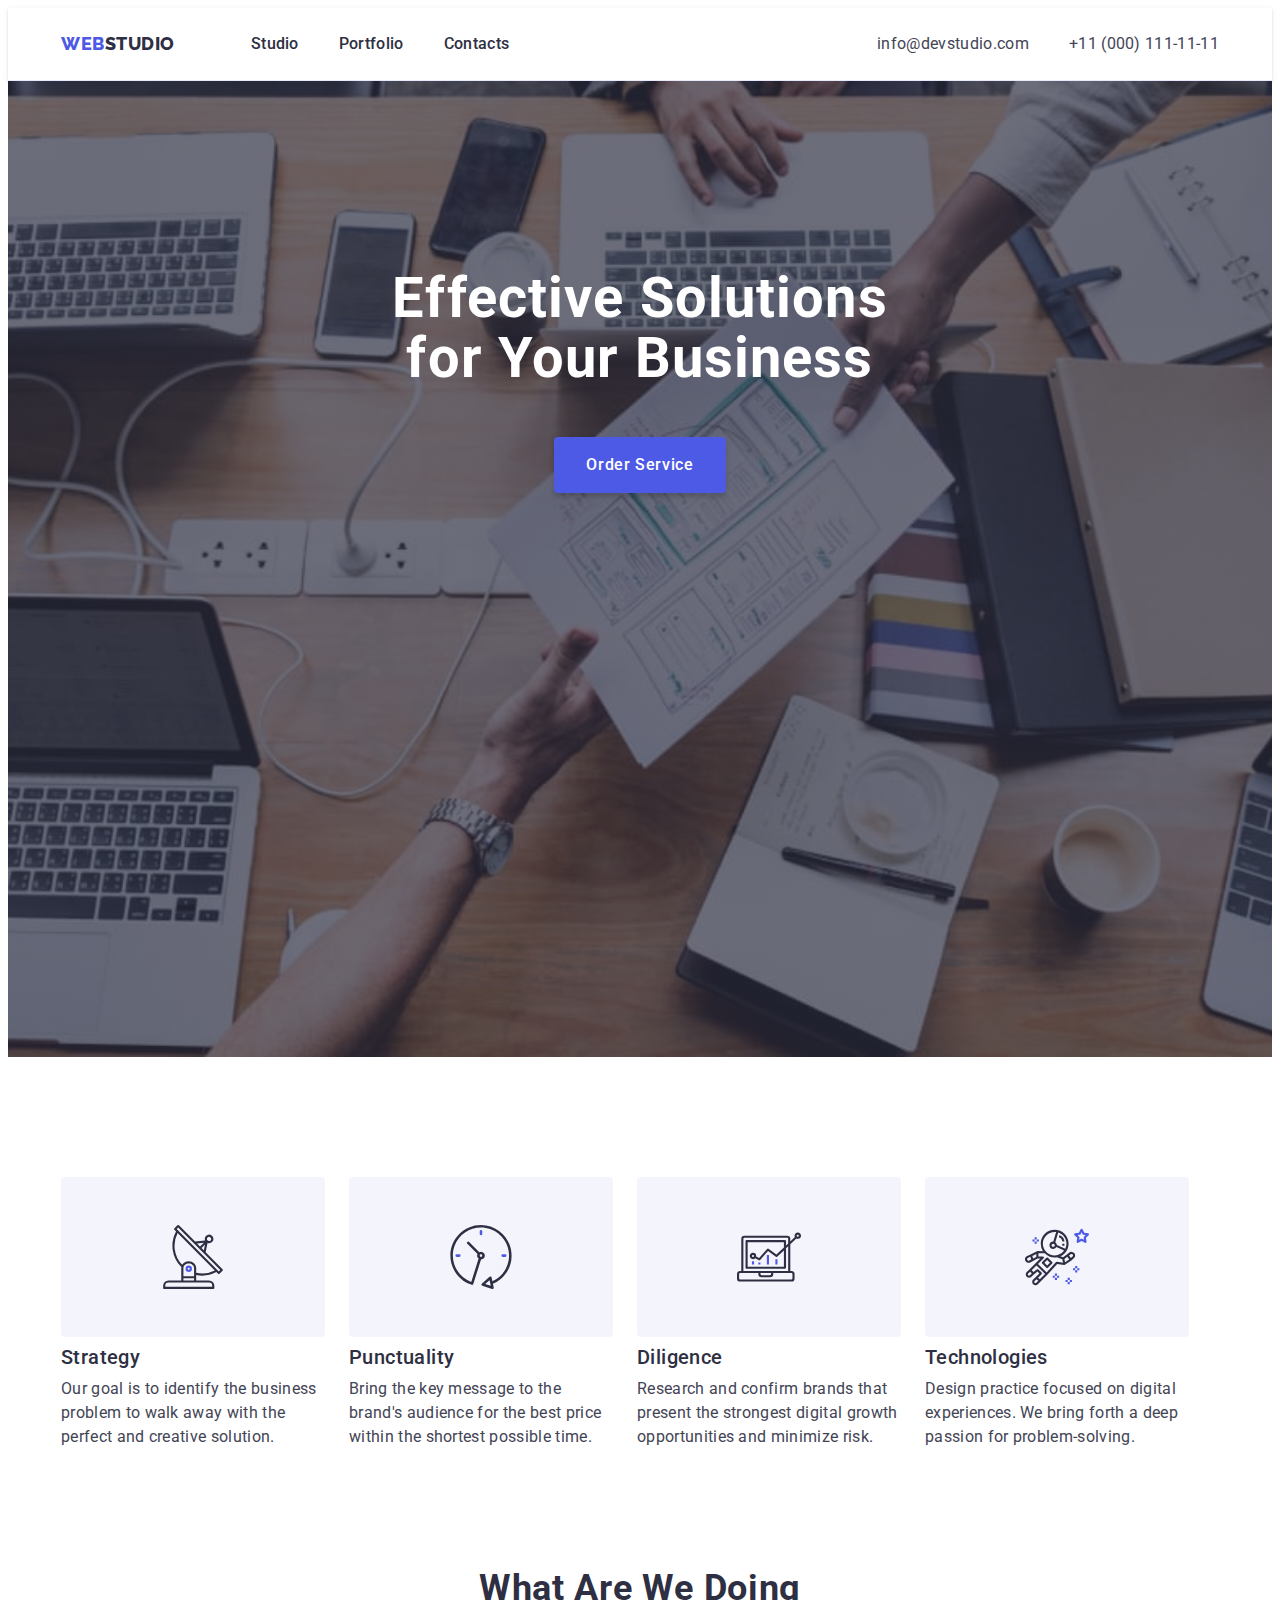
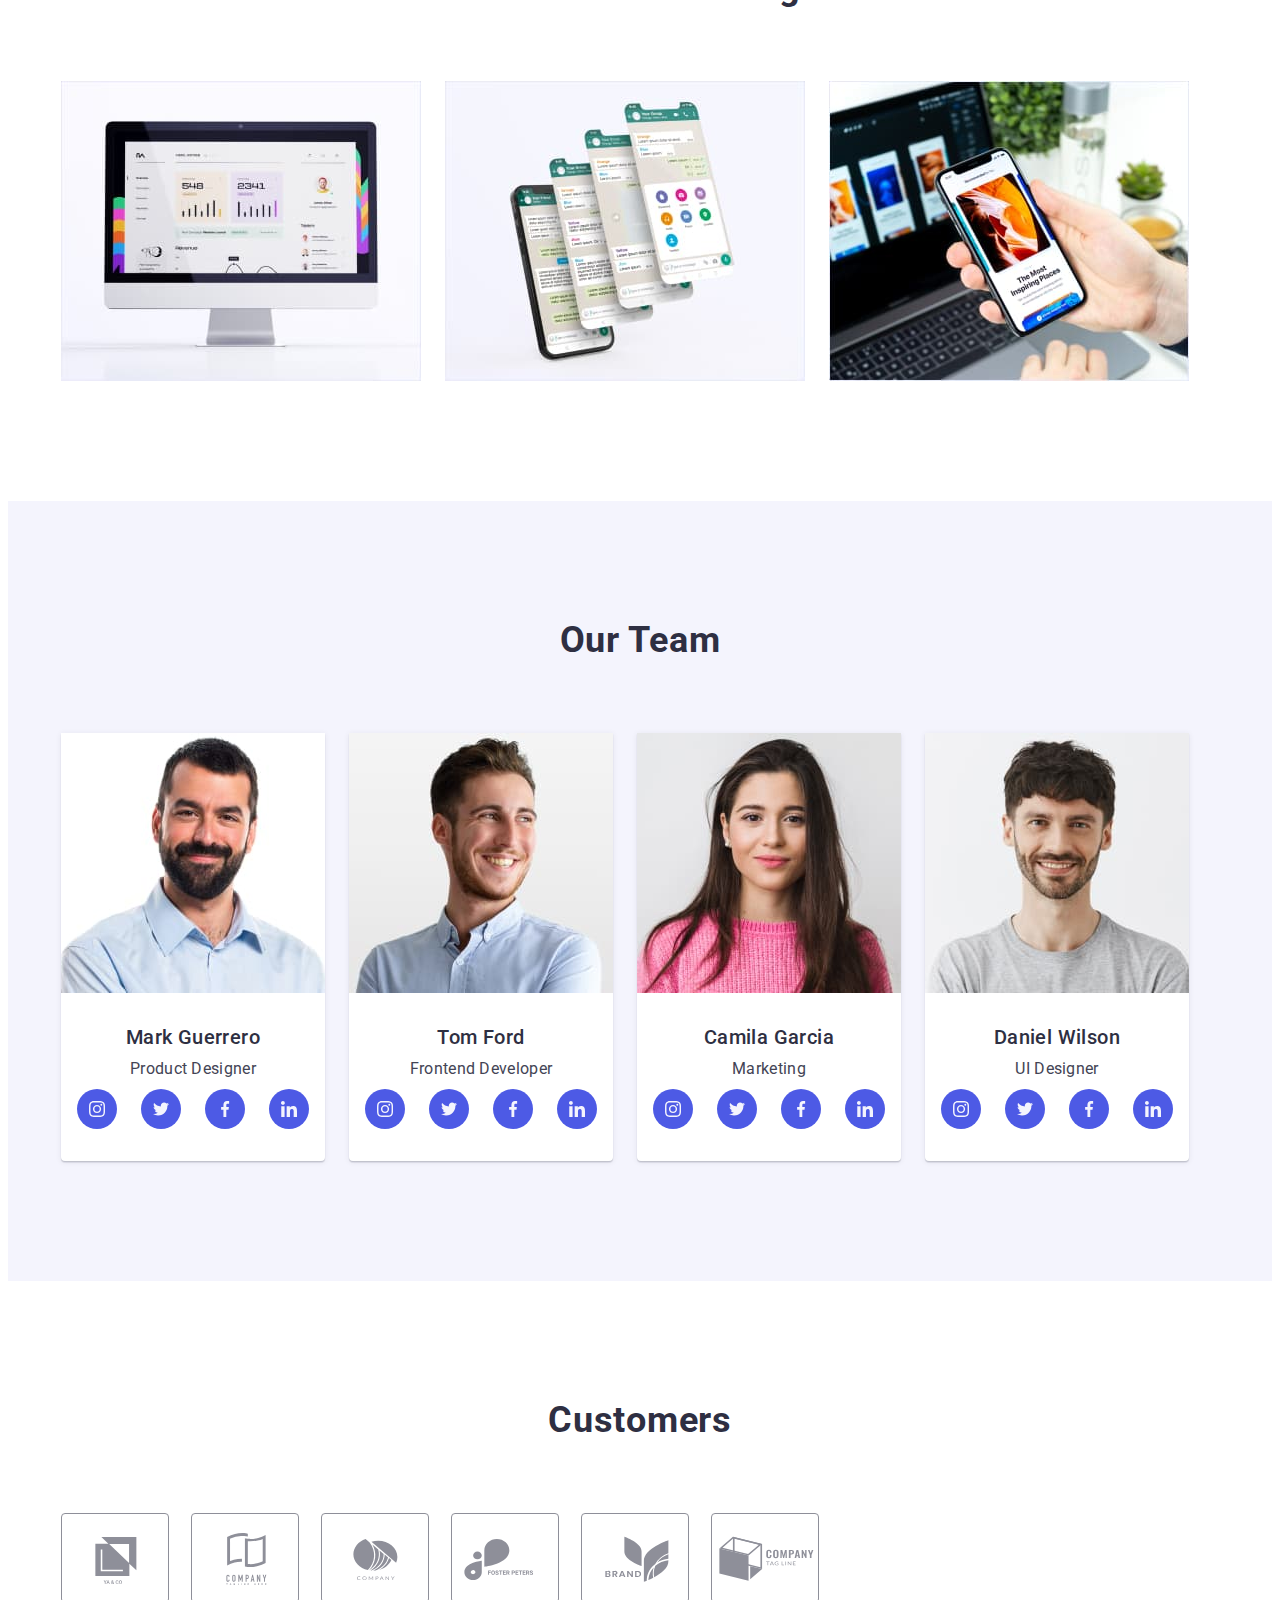
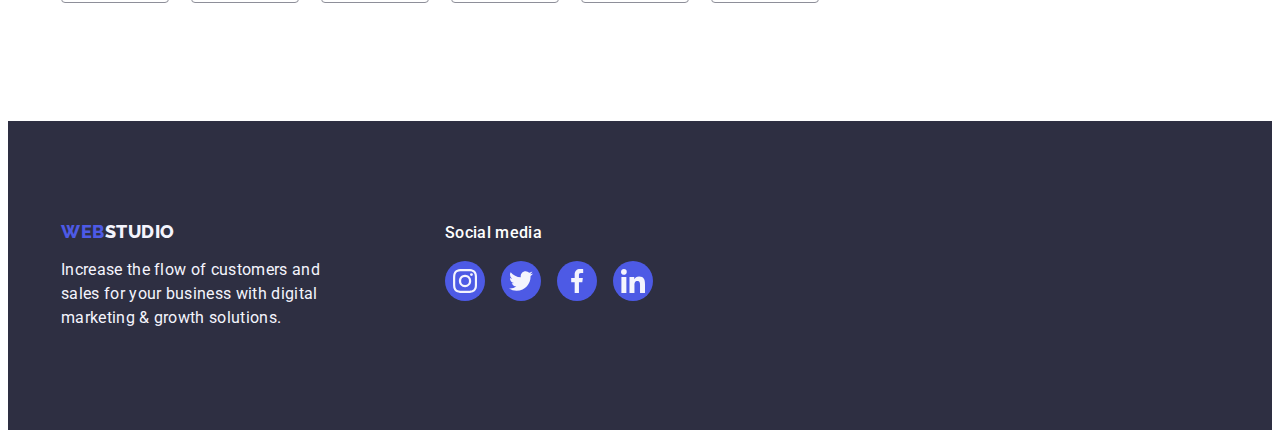
==== commit 1abe1e8a: "errors fixed" ====
--- a/index.html
+++ b/index.html
@@ -73,8 +73,8 @@
           <ul class="list list-characteristics">
             <li class="characteristics-item">
               <div class="characteristics-icon">
-                <svg width="64px" height="64px">
-                  <use href="./images/symbol-defs.svg#antenna"></use>
+                <svg width="64" height="64">
+                  <use href="./images/icons.svg#antenna"></use>
                 </svg>
               </div>
               <h3 class="advantages-title">Strategy</h3>
@@ -85,8 +85,8 @@
             </li>
             <li class="characteristics-item">
               <div class="characteristics-icon">
-                <svg width="64px" height="64px">
-                  <use href="./images/symbol-defs.svg#clock"></use>
+                <svg width="64" height="64">
+                  <use href="./images/icons.svg#clock"></use>
                 </svg>
               </div>
               <h3 class="advantages-title">Punctuality</h3>
@@ -97,8 +97,8 @@
             </li>
             <li class="characteristics-item">
               <div class="characteristics-icon">
-                <svg width="64px" height="64px">
-                  <use href="./images/symbol-defs.svg#diagram"></use>
+                <svg width="64" height="64">
+                  <use href="./images/icons.svg#diagram"></use>
                 </svg>
               </div>
               <h3 class="advantages-title">Diligence</h3>
@@ -110,7 +110,7 @@
             <li class="characteristics-item">
               <div class="characteristics-icon">
                 <svg width="64px" height="64px">
-                  <use href="./images/symbol-defs.svg#astronaut"></use>
+                  <use href="./images/icons.svg#astronaut"></use>
                 </svg>
               </div>
               <h3 class="advantages-title">Technologies</h3>
@@ -183,44 +183,44 @@
                       target="_blank"
                       rel="noopener no-referrer"
                     >
-                      <svg class="social-link-icon" width="16px" height="16px">
-                        <use href="./images/symbol-defs.svg#instagram"></use>
-                      </svg>
-                    </a>
-                  </li>
-                  <li class="social-links-item">
-                    <a
-                      class="link social-link"
-                      href=""
-                      target="_blank"
-                      rel="noopener no-referrer"
-                    >
-                      <svg class="social-link-icon" width="16px" height="16px">
-                        <use href="./images/symbol-defs.svg#twitter"></use>
-                      </svg>
-                    </a>
-                  </li>
-                  <li class="social-links-item">
-                    <a
-                      class="link social-link"
-                      href=""
-                      target="_blank"
-                      rel="noopener no-referrer"
-                    >
-                      <svg class="social-link-icon" width="16px" height="16px">
-                        <use href="./images/symbol-defs.svg#facebook"></use>
-                      </svg>
-                    </a>
-                  </li>
-                  <li class="social-links-item">
-                    <a
-                      class="link social-link"
-                      href=""
-                      target="_blank"
-                      rel="noopener no-referrer"
-                    >
-                      <svg class="social-link-icon" width="16px" height="16px">
-                        <use href="./images/symbol-defs.svg#linkedin"></use>
+                      <svg class="social-link-icon" width="16" height="16">
+                        <use href="./images/icons.svg#instagram"></use>
+                      </svg>
+                    </a>
+                  </li>
+                  <li class="social-links-item">
+                    <a
+                      class="link social-link"
+                      href=""
+                      target="_blank"
+                      rel="noopener no-referrer"
+                    >
+                      <svg class="social-link-icon" width="16" height="16">
+                        <use href="./images/icons.svg#twitter"></use>
+                      </svg>
+                    </a>
+                  </li>
+                  <li class="social-links-item">
+                    <a
+                      class="link social-link"
+                      href=""
+                      target="_blank"
+                      rel="noopener no-referrer"
+                    >
+                      <svg class="social-link-icon" width="16" height="16">
+                        <use href="./images/icons.svg#facebook"></use>
+                      </svg>
+                    </a>
+                  </li>
+                  <li class="social-links-item">
+                    <a
+                      class="link social-link"
+                      href=""
+                      target="_blank"
+                      rel="noopener no-referrer"
+                    >
+                      <svg class="social-link-icon" width="16" height="16">
+                        <use href="./images/icons.svg#linkedin"></use>
                       </svg>
                     </a>
                   </li>
@@ -246,44 +246,44 @@
                       target="_blank"
                       rel="noopener no-referrer"
                     >
-                      <svg class="social-link-icon" width="16px" height="16px">
-                        <use href="./images/symbol-defs.svg#instagram"></use>
-                      </svg>
-                    </a>
-                  </li>
-                  <li class="social-links-item">
-                    <a
-                      class="link social-link"
-                      href=""
-                      target="_blank"
-                      rel="noopener no-referrer"
-                    >
-                      <svg class="social-link-icon" width="16px" height="16px">
-                        <use href="./images/symbol-defs.svg#twitter"></use>
-                      </svg>
-                    </a>
-                  </li>
-                  <li class="social-links-item">
-                    <a
-                      class="link social-link"
-                      href=""
-                      target="_blank"
-                      rel="noopener no-referrer"
-                    >
-                      <svg class="social-link-icon" width="16px" height="16px">
-                        <use href="./images/symbol-defs.svg#facebook"></use>
-                      </svg>
-                    </a>
-                  </li>
-                  <li class="social-links-item">
-                    <a
-                      class="link social-link"
-                      href=""
-                      target="_blank"
-                      rel="noopener no-referrer"
-                    >
-                      <svg class="social-link-icon" width="16px" height="16px">
-                        <use href="./images/symbol-defs.svg#linkedin"></use>
+                      <svg class="social-link-icon" width="16" height="16">
+                        <use href="./images/icons.svg#instagram"></use>
+                      </svg>
+                    </a>
+                  </li>
+                  <li class="social-links-item">
+                    <a
+                      class="link social-link"
+                      href=""
+                      target="_blank"
+                      rel="noopener no-referrer"
+                    >
+                      <svg class="social-link-icon" width="16" height="16">
+                        <use href="./images/icons.svg#twitter"></use>
+                      </svg>
+                    </a>
+                  </li>
+                  <li class="social-links-item">
+                    <a
+                      class="link social-link"
+                      href=""
+                      target="_blank"
+                      rel="noopener no-referrer"
+                    >
+                      <svg class="social-link-icon" width="16" height="16">
+                        <use href="./images/icons.svg#facebook"></use>
+                      </svg>
+                    </a>
+                  </li>
+                  <li class="social-links-item">
+                    <a
+                      class="link social-link"
+                      href=""
+                      target="_blank"
+                      rel="noopener no-referrer"
+                    >
+                      <svg class="social-link-icon" width="16" height="16">
+                        <use href="./images/icons.svg#linkedin"></use>
                       </svg>
                     </a>
                   </li>
@@ -309,44 +309,44 @@
                       target="_blank"
                       rel="noopener no-referrer"
                     >
-                      <svg class="social-link-icon" width="16px" height="16px">
-                        <use href="./images/symbol-defs.svg#instagram"></use>
-                      </svg>
-                    </a>
-                  </li>
-                  <li class="social-links-item">
-                    <a
-                      class="link social-link"
-                      href=""
-                      target="_blank"
-                      rel="noopener no-referrer"
-                    >
-                      <svg class="social-link-icon" width="16px" height="16px">
-                        <use href="./images/symbol-defs.svg#twitter"></use>
-                      </svg>
-                    </a>
-                  </li>
-                  <li class="social-links-item">
-                    <a
-                      class="link social-link"
-                      href=""
-                      target="_blank"
-                      rel="noopener no-referrer"
-                    >
-                      <svg class="social-link-icon" width="16px" height="16px">
-                        <use href="./images/symbol-defs.svg#facebook"></use>
-                      </svg>
-                    </a>
-                  </li>
-                  <li class="social-links-item">
-                    <a
-                      class="link social-link"
-                      href=""
-                      target="_blank"
-                      rel="noopener no-referrer"
-                    >
-                      <svg class="social-link-icon" width="16px" height="16px">
-                        <use href="./images/symbol-defs.svg#linkedin"></use>
+                      <svg class="social-link-icon" width="16" height="16">
+                        <use href="./images/icons.svg#instagram"></use>
+                      </svg>
+                    </a>
+                  </li>
+                  <li class="social-links-item">
+                    <a
+                      class="link social-link"
+                      href=""
+                      target="_blank"
+                      rel="noopener no-referrer"
+                    >
+                      <svg class="social-link-icon" width="16" height="16">
+                        <use href="./images/icons.svg#twitter"></use>
+                      </svg>
+                    </a>
+                  </li>
+                  <li class="social-links-item">
+                    <a
+                      class="link social-link"
+                      href=""
+                      target="_blank"
+                      rel="noopener no-referrer"
+                    >
+                      <svg class="social-link-icon" width="16" height="16">
+                        <use href="./images/icons.svg#facebook"></use>
+                      </svg>
+                    </a>
+                  </li>
+                  <li class="social-links-item">
+                    <a
+                      class="link social-link"
+                      href=""
+                      target="_blank"
+                      rel="noopener no-referrer"
+                    >
+                      <svg class="social-link-icon" width="16" height="16">
+                        <use href="./images/icons.svg#linkedin"></use>
                       </svg>
                     </a>
                   </li>
@@ -372,44 +372,44 @@
                       target="_blank"
                       rel="noopener no-referrer"
                     >
-                      <svg class="social-link-icon" width="16px" height="16px">
-                        <use href="./images/symbol-defs.svg#instagram"></use>
-                      </svg>
-                    </a>
-                  </li>
-                  <li class="social-links-item">
-                    <a
-                      class="link social-link"
-                      href=""
-                      target="_blank"
-                      rel="noopener no-referrer"
-                    >
-                      <svg class="social-link-icon" width="16px" height="16px">
-                        <use href="./images/symbol-defs.svg#twitter"></use>
-                      </svg>
-                    </a>
-                  </li>
-                  <li class="social-links-item">
-                    <a
-                      class="link social-link"
-                      href=""
-                      target="_blank"
-                      rel="noopener no-referrer"
-                    >
-                      <svg class="social-link-icon" width="16px" height="16px">
-                        <use href="./images/symbol-defs.svg#facebook"></use>
-                      </svg>
-                    </a>
-                  </li>
-                  <li class="social-links-item">
-                    <a
-                      class="link social-link"
-                      href=""
-                      target="_blank"
-                      rel="noopener no-referrer"
-                    >
-                      <svg class="social-link-icon" width="16px" height="16px">
-                        <use href="./images/symbol-defs.svg#linkedin"></use>
+                      <svg class="social-link-icon" width="16" height="16">
+                        <use href="./images/icons.svg#instagram"></use>
+                      </svg>
+                    </a>
+                  </li>
+                  <li class="social-links-item">
+                    <a
+                      class="link social-link"
+                      href=""
+                      target="_blank"
+                      rel="noopener no-referrer"
+                    >
+                      <svg class="social-link-icon" width="16" height="16">
+                        <use href="./images/icons.svg#twitter"></use>
+                      </svg>
+                    </a>
+                  </li>
+                  <li class="social-links-item">
+                    <a
+                      class="link social-link"
+                      href=""
+                      target="_blank"
+                      rel="noopener no-referrer"
+                    >
+                      <svg class="social-link-icon" width="16" height="16">
+                        <use href="./images/icons.svg#facebook"></use>
+                      </svg>
+                    </a>
+                  </li>
+                  <li class="social-links-item">
+                    <a
+                      class="link social-link"
+                      href=""
+                      target="_blank"
+                      rel="noopener no-referrer"
+                    >
+                      <svg class="social-link-icon" width="16" height="16">
+                        <use href="./images/icons.svg#linkedin"></use>
                       </svg>
                     </a>
                   </li>
@@ -433,8 +433,8 @@
                 target="_blank"
                 rel="noopener no-referrer"
               >
-                <svg class="customer-icon" width="104px" hight="56px">
-                  <use href="./images/symbol-defs.svg#partner-1"></use>
+                <svg class="customer-icon" width="104" height="56">
+                  <use href="./images/icons.svg#partner-1"></use>
                 </svg>
               </a>
             </li>
@@ -445,8 +445,8 @@
                 target="_blank"
                 rel="noopener no-referrer"
               >
-                <svg class="customer-icon" width="104px" hight="56px">
-                  <use href="./images/symbol-defs.svg#partner-2"></use>
+                <svg class="customer-icon" width="104" height="56">
+                  <use href="./images/icons.svg#partner-2"></use>
                 </svg>
               </a>
             </li>
@@ -457,8 +457,8 @@
                 target="_blank"
                 rel="noopener no-referrer"
               >
-                <svg class="customer-icon" width="104px" hight="56px">
-                  <use href="./images/symbol-defs.svg#partner-3"></use>
+                <svg class="customer-icon" width="104" height="56">
+                  <use href="./images/icons.svg#partner-3"></use>
                 </svg>
               </a>
             </li>
@@ -469,8 +469,8 @@
                 target="_blank"
                 rel="noopener no-referrer"
               >
-                <svg class="customer-icon" width="104px" hight="56px">
-                  <use href="./images/symbol-defs.svg#partner-4"></use>
+                <svg class="customer-icon" width="104" height="56">
+                  <use href="./images/icons.svg#partner-4"></use>
                 </svg>
               </a>
             </li>
@@ -481,8 +481,8 @@
                 target="_blank"
                 rel="noopener no-referrer"
               >
-                <svg class="customer-icon" width="104px" hight="56px">
-                  <use href="./images/symbol-defs.svg#partner-5"></use>
+                <svg class="customer-icon" width="104" height="56">
+                  <use href="./images/icons.svg#partner-5"></use>
                 </svg>
               </a>
             </li>
@@ -493,8 +493,8 @@
                 target="_blank"
                 rel="noopener no-referrer"
               >
-                <svg class="customer-icon" width="104px" hight="56px">
-                  <use href="./images/symbol-defs.svg#partner-6"></use>
+                <svg class="customer-icon" width="104" height="56">
+                  <use href="./images/icons.svg#partner-6"></use>
                 </svg>
               </a>
             </li>
@@ -526,8 +526,8 @@
                 target="_blank"
                 rel="noopener no-referrer"
               >
-                <svg class="social-link-icon" width="24px" height="24px">
-                  <use href="./images/symbol-defs.svg#instagram"></use>
+                <svg class="social-link-icon" width="24" height="24">
+                  <use href="./images/icons.svg#instagram"></use>
                 </svg>
               </a>
             </li>
@@ -538,8 +538,8 @@
                 target="_blank"
                 rel="noopener no-referrer"
               >
-                <svg class="social-link-icon" width="24px" height="24px">
-                  <use href="./images/symbol-defs.svg#twitter"></use>
+                <svg class="social-link-icon" width="24" height="24">
+                  <use href="./images/icons.svg#twitter"></use>
                 </svg>
               </a>
             </li>
@@ -550,8 +550,8 @@
                 target="_blank"
                 rel="noopener no-referrer"
               >
-                <svg class="social-link-icon" width="24px" height="24px">
-                  <use href="./images/symbol-defs.svg#facebook"></use>
+                <svg class="social-link-icon" width="24" height="24">
+                  <use href="./images/icons.svg#facebook"></use>
                 </svg>
               </a>
             </li>
@@ -562,8 +562,8 @@
                 target="_blank"
                 rel="noopener no-referrer"
               >
-                <svg class="social-link-icon" width="24px" height="24px">
-                  <use href="./images/symbol-defs.svg#linkedin"></use>
+                <svg class="social-link-icon" width="24" height="24">
+                  <use href="./images/icons.svg#linkedin"></use>
                 </svg>
               </a>
             </li>
--- a/css/styles.css
+++ b/css/styles.css
@@ -62,6 +62,8 @@
 
 .header {
   border-bottom: 1px solid var(--light-accent-color);
+  box-shadow: 0px 2px 1px rgba(46, 47, 66, 0.08),
+    0px 1px 1px rgba(46, 47, 66, 0.16), 0px 1px 6px rgba(46, 47, 66, 0.08);
 }
 
 .header .container {
@@ -151,6 +153,7 @@
     url(../images/main/hero.jpeg);
   background-repeat: no-repeat;
   background-position: center;
+  background-size: cover;
   height: 600px;
   max-width: 1440px;
   margin: 0 auto;
@@ -240,9 +243,14 @@
 }
 
 .characteristics-icon {
+  display: flex;
+  align-items: center;
+  justify-content: center;
   padding: 24px 100px;
   margin-bottom: 8px;
+  height: 112px;
   background-color: var(--light-background-color);
+  border-radius: 4px;
 }
 
 /* What are we doing */
@@ -334,7 +342,8 @@
   border-radius: 50%;
 }
 
-.social-link:hover {
+.social-link:hover,
+.social-link:focus {
   background-color: var(--active);
 }
 
@@ -366,7 +375,8 @@
   color: var(--customers-color);
 }
 
-.customer-link:hover {
+.customer-link:hover,
+.customer-link:focus {
   border-color: var(--active);
   color: var(--active);
 }
@@ -391,6 +401,7 @@
 
 .footer-container {
   display: flex;
+  align-items: baseline;
 }
 
 .footer-section-1 {
@@ -434,7 +445,8 @@
   border-radius: 50%;
 }
 
-.footer .social-link:hover {
+.footer .social-link:hover,
+.footer .social-link:focus {
   background-color: var(--footer-active-color);
 }
 
@@ -481,21 +493,27 @@
   flex-wrap: wrap;
   row-gap: 48px;
   column-gap: 24px;
-  /* margin-bottom: 120px; */
 }
 
 .card {
   flex-basis: calc((100% - 48px) / 3);
 }
 
+.portfolio-link {
+  display: block;
+}
+
+.portfolio-link:hover,
+.portfolio-link:focus {
+  box-shadow: 0px 1px 6px rgba(46, 47, 66, 0.08),
+    0px 1px 1px rgba(46, 47, 66, 0.16), 0px 2px 1px rgba(46, 47, 66, 0.08);
+}
+
 .card-picture {
   display: block;
 }
 
 .card-descr {
-  /* padding-top: 32px;
-  padding-bottom: 32px;
-  padding-left: 16px; */
   padding: 32px 16px;
   border-left: 1px solid var(--light-accent-color);
   border-right: 1px solid var(--light-accent-color);
